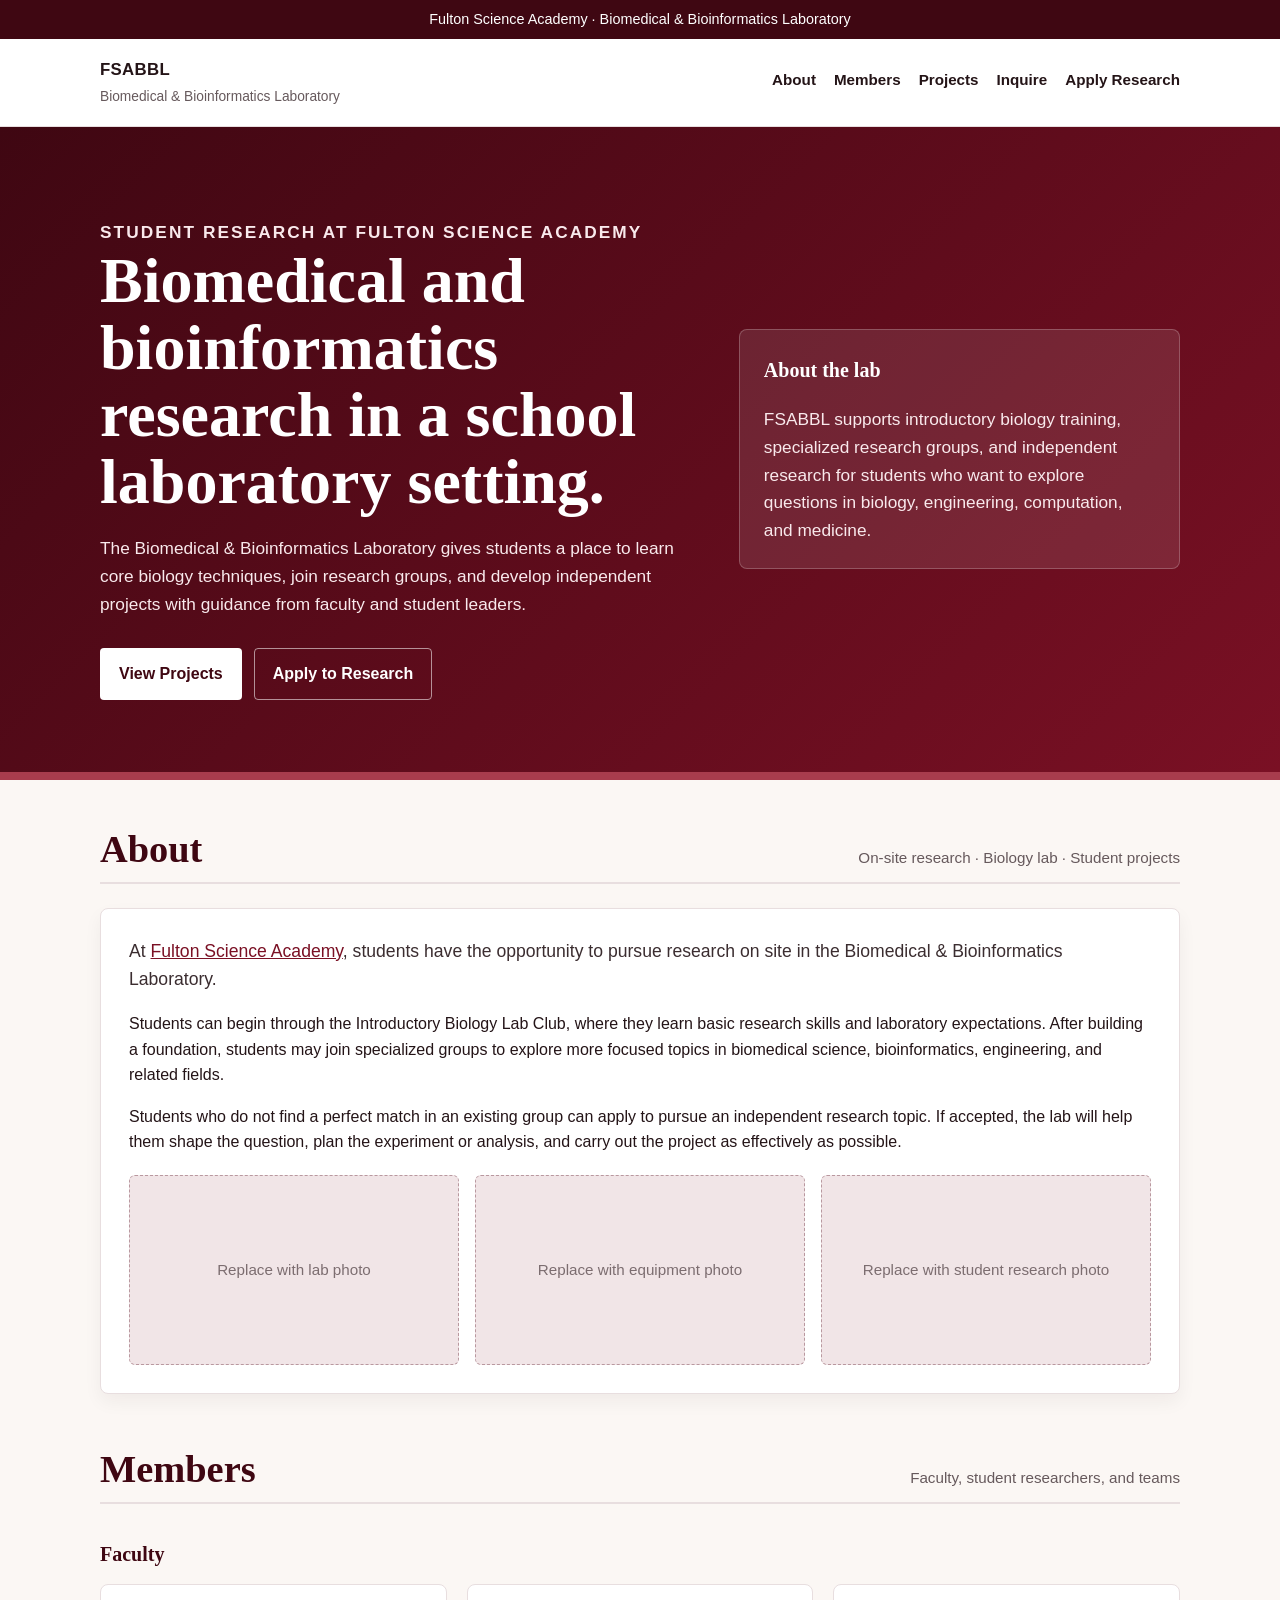
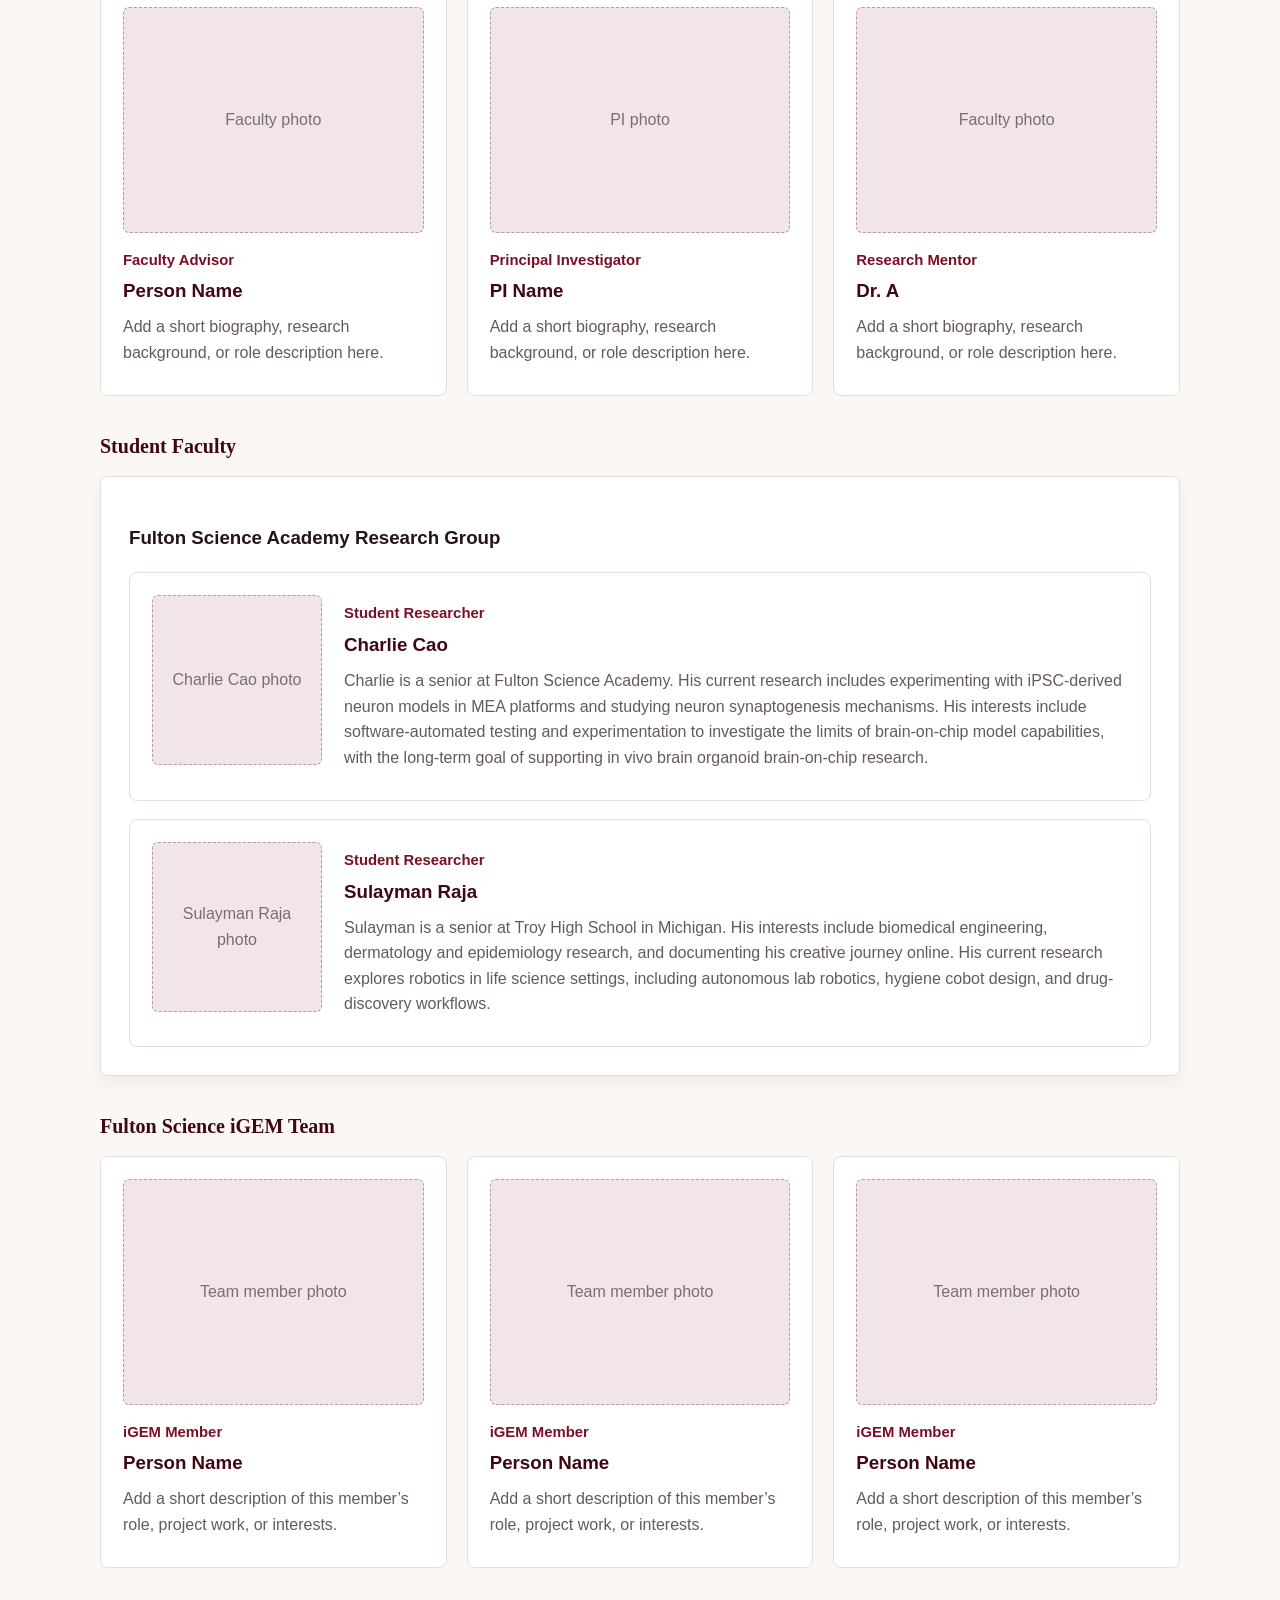
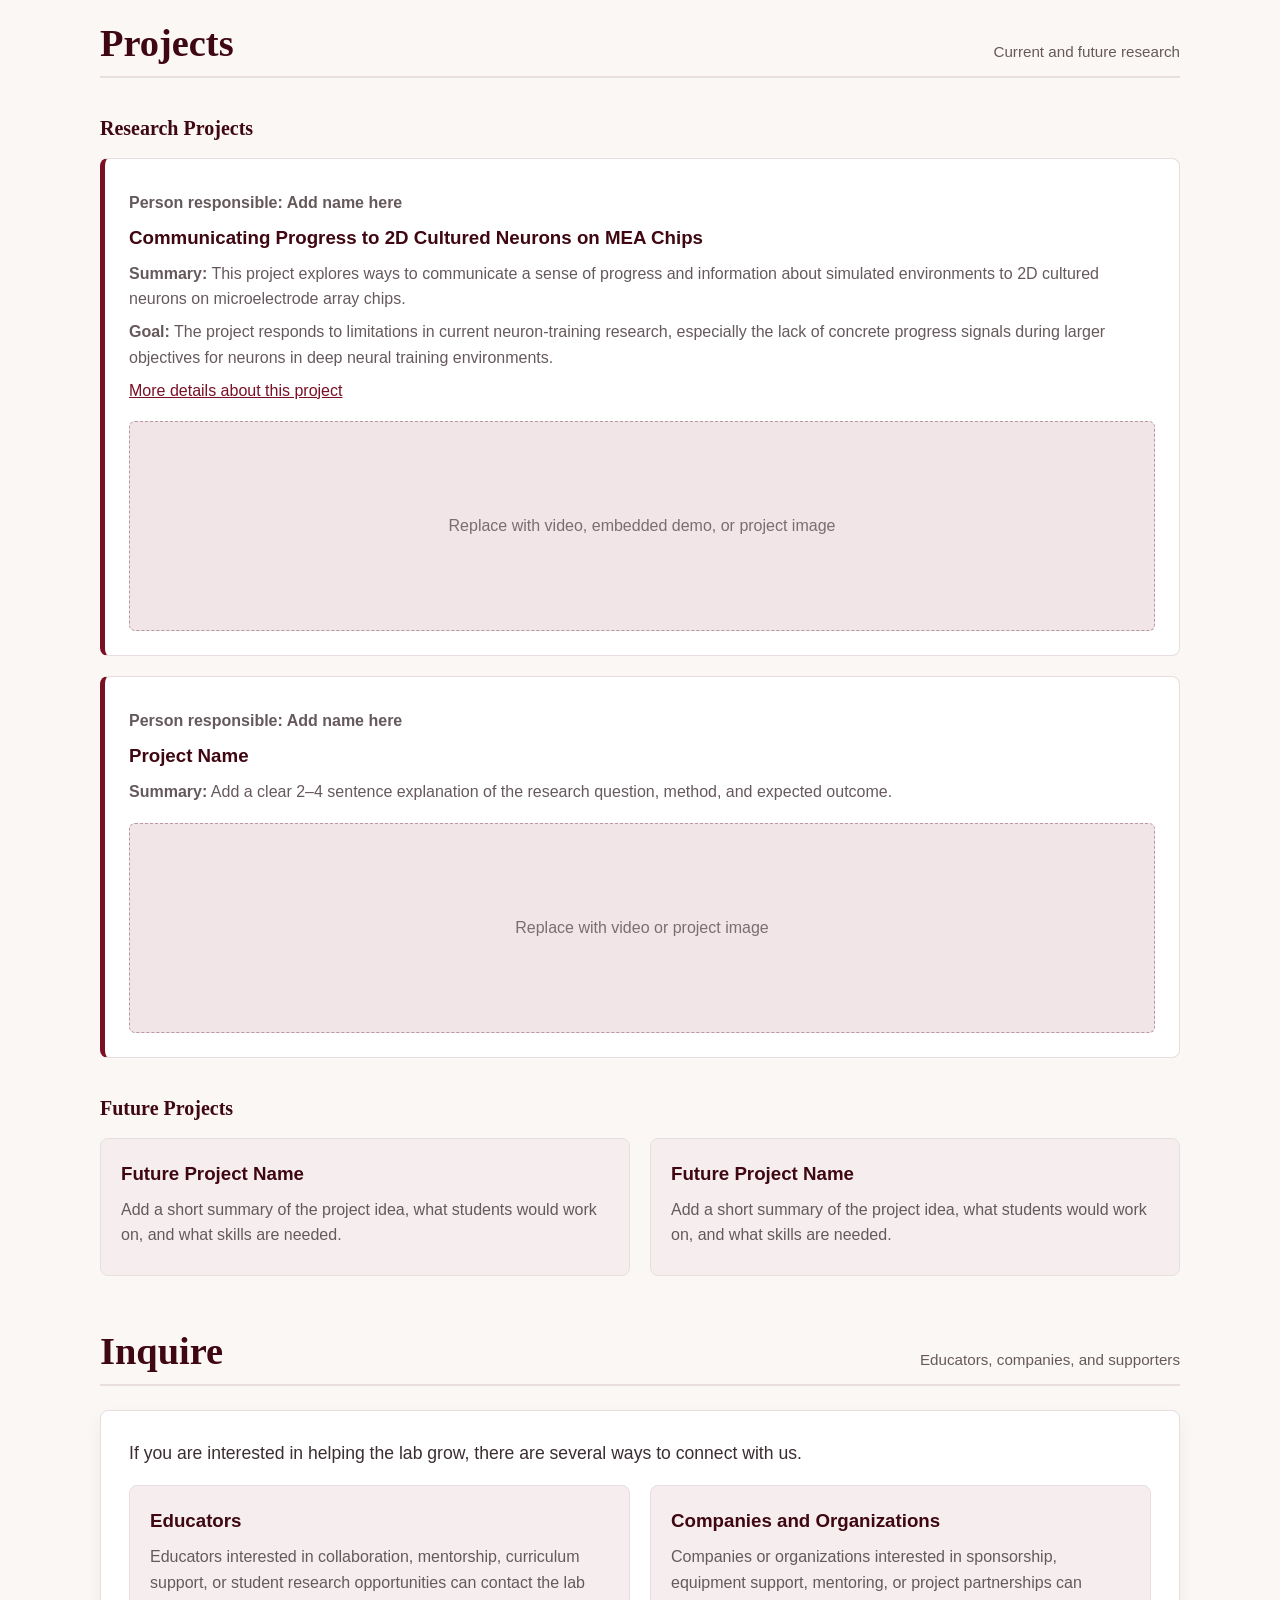
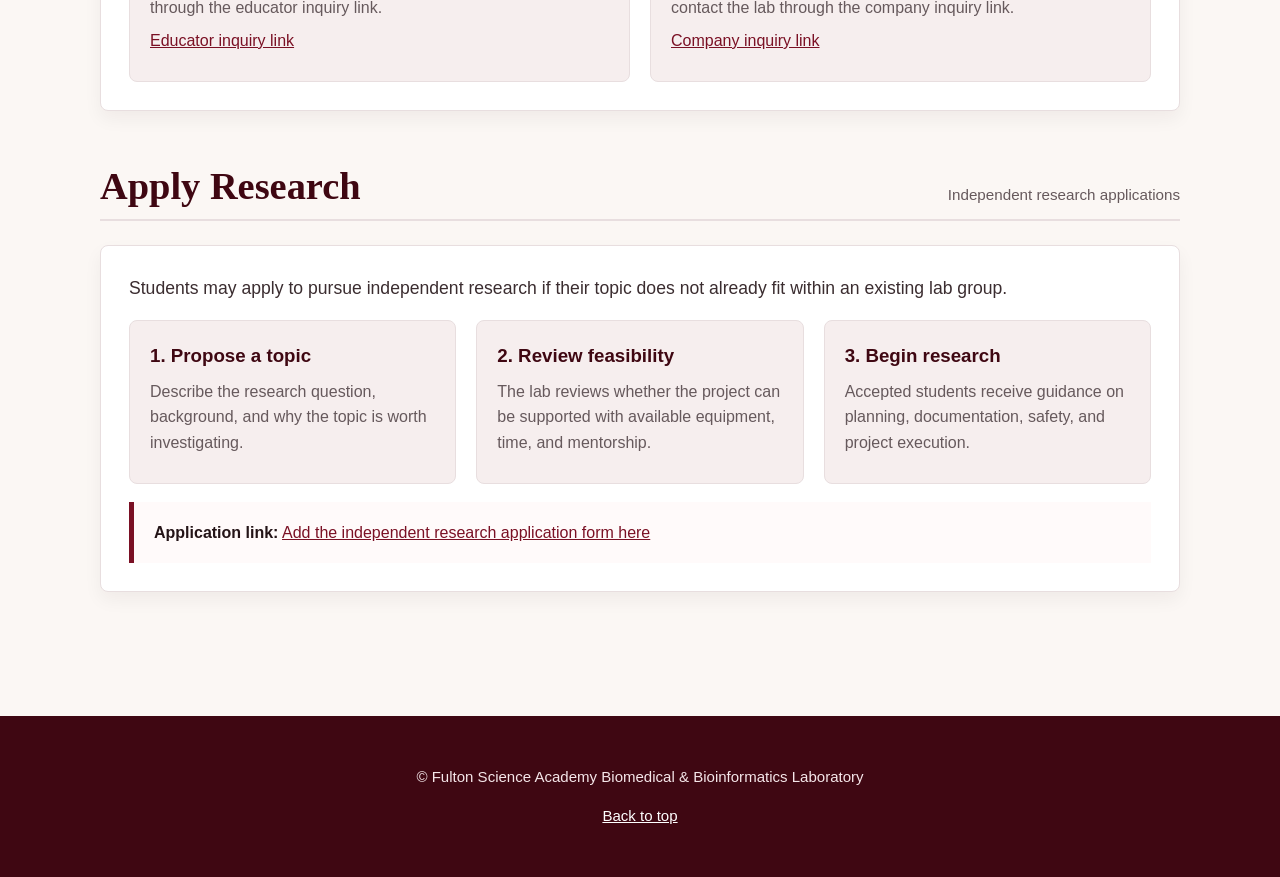
==== index.html @ b523f9b6 "2nd draft" ====
<!DOCTYPE html>
<html lang="en">
<head>
  <meta charset="UTF-8" />
  <meta name="viewport" content="width=device-width, initial-scale=1.0" />
  <title>FSABBL | Biomedical & Bioinformatics Laboratory</title>
  <style>
    :root {
      --wine: #7a1024;
      --wine-dark: #3f0712;
      --wine-soft: #a83c4d;
      --cream: #fbf7f4;
      --white: #ffffff;
      --ink: #241417;
      --muted: #66595c;
      --line: #e8dedf;
      --panel: #f6eeee;
    }

    * {
      box-sizing: border-box;
    }

    html {
      scroll-behavior: smooth;
    }

    body {
      margin: 0;
      color: var(--ink);
      background: var(--cream);
      font-family: Arial, Helvetica, sans-serif;
      line-height: 1.6;
    }

    a {
      color: var(--wine);
    }

    a:hover {
      color: var(--wine-dark);
    }

    .top-strip {
      background: var(--wine-dark);
      color: var(--white);
      font-size: 0.9rem;
      padding: 8px 20px;
      text-align: center;
    }

    header {
      background: var(--white);
      border-bottom: 1px solid var(--line);
      position: sticky;
      top: 0;
      z-index: 10;
    }

    .nav-wrap {
      max-width: 1120px;
      margin: 0 auto;
      padding: 18px 20px;
      display: flex;
      align-items: center;
      justify-content: space-between;
      gap: 24px;
    }

    .site-name {
      text-decoration: none;
      color: var(--ink);
      display: block;
    }

    .site-name strong {
      display: block;
      font-size: 1.05rem;
      letter-spacing: 0.02em;
    }

    .site-name span {
      display: block;
      color: var(--muted);
      font-size: 0.86rem;
      margin-top: 2px;
    }

    nav {
      display: flex;
      gap: 18px;
      flex-wrap: wrap;
      justify-content: flex-end;
    }

    nav a {
      color: var(--ink);
      text-decoration: none;
      font-weight: 600;
      font-size: 0.95rem;
      border-bottom: 2px solid transparent;
      padding-bottom: 3px;
    }

    nav a:hover {
      color: var(--wine);
      border-bottom-color: var(--wine);
    }

    .hero {
      background: linear-gradient(135deg, var(--wine-dark), var(--wine));
      color: var(--white);
      border-bottom: 8px solid var(--wine-soft);
    }

    .hero-inner {
      max-width: 1120px;
      margin: 0 auto;
      padding: 72px 20px;
      display: grid;
      grid-template-columns: 1.15fr 0.85fr;
      gap: 42px;
      align-items: center;
    }

    .eyebrow {
      margin: 0 0 12px;
      letter-spacing: 0.12em;
      text-transform: uppercase;
      font-size: 0.82rem;
      font-weight: 700;
      color: #f4d6dc;
    }

    h1 {
      margin: 0;
      font-family: Georgia, 'Times New Roman', serif;
      font-size: clamp(2.4rem, 5vw, 4.4rem);
      line-height: 1.05;
      font-weight: 700;
    }

    .hero p {
      color: #f9e9ec;
      max-width: 720px;
      margin: 20px 0 0;
      font-size: 1.08rem;
    }

    .hero-actions {
      display: flex;
      gap: 12px;
      flex-wrap: wrap;
      margin-top: 30px;
    }

    .button {
      display: inline-block;
      padding: 12px 18px;
      border-radius: 4px;
      text-decoration: none;
      font-weight: 700;
      border: 1px solid transparent;
    }

    .button.primary {
      background: var(--white);
      color: var(--wine-dark);
    }

    .button.secondary {
      color: var(--white);
      border-color: rgba(255, 255, 255, 0.55);
    }

    .button:hover {
      text-decoration: underline;
    }

    .hero-note {
      background: rgba(255, 255, 255, 0.1);
      border: 1px solid rgba(255, 255, 255, 0.22);
      padding: 24px;
      border-radius: 8px;
    }

    .hero-note h2 {
      margin-top: 0;
      font-size: 1.25rem;
      font-family: Georgia, 'Times New Roman', serif;
    }

    main {
      max-width: 1120px;
      margin: 0 auto;
      padding: 48px 20px 70px;
    }

    section {
      scroll-margin-top: 96px;
      margin-bottom: 54px;
    }

    .section-heading {
      display: flex;
      align-items: flex-end;
      justify-content: space-between;
      gap: 20px;
      border-bottom: 2px solid var(--line);
      padding-bottom: 12px;
      margin-bottom: 24px;
    }

    .section-heading h2 {
      margin: 0;
      color: var(--wine-dark);
      font-size: clamp(1.8rem, 3vw, 2.45rem);
      font-family: Georgia, 'Times New Roman', serif;
      line-height: 1.1;
    }

    .section-heading span {
      color: var(--muted);
      font-size: 0.95rem;
      white-space: nowrap;
    }

    .card {
      background: var(--white);
      border: 1px solid var(--line);
      border-radius: 8px;
      padding: 28px;
      box-shadow: 0 8px 18px rgba(40, 10, 15, 0.05);
    }

    .card + .card {
      margin-top: 20px;
    }

    .lead {
      font-size: 1.1rem;
      color: #3b2d30;
      margin-top: 0;
    }

    .grid-2 {
      display: grid;
      grid-template-columns: repeat(2, minmax(0, 1fr));
      gap: 20px;
    }

    .grid-3 {
      display: grid;
      grid-template-columns: repeat(3, minmax(0, 1fr));
      gap: 20px;
    }

    .subcard {
      background: var(--panel);
      border: 1px solid var(--line);
      border-radius: 8px;
      padding: 20px;
    }

    .subcard h3,
    .member h3,
    .project h3 {
      margin: 0 0 8px;
      color: var(--wine-dark);
    }

    .subcard p,
    .member p,
    .project p {
      margin: 0.45rem 0;
      color: var(--muted);
    }

    .photo-grid {
      display: grid;
      grid-template-columns: repeat(3, minmax(0, 1fr));
      gap: 16px;
      margin-top: 20px;
    }

    .photo-placeholder {
      min-height: 190px;
      border-radius: 6px;
      border: 1px dashed #b9989f;
      background: #f1e5e7;
      display: flex;
      align-items: center;
      justify-content: center;
      text-align: center;
      color: #7c6d70;
      padding: 18px;
      font-size: 0.95rem;
    }

    .member {
      background: var(--white);
      border: 1px solid var(--line);
      border-radius: 8px;
      padding: 22px;
    }

    .member-photo {
      width: 100%;
      aspect-ratio: 4 / 3;
      border-radius: 6px;
      border: 1px dashed #b9989f;
      background: #f1e5e7;
      display: flex;
      align-items: center;
      justify-content: center;
      color: #7c6d70;
      margin-bottom: 16px;
      text-align: center;
      padding: 10px;
    }

    .member .role {
      color: var(--wine);
      font-weight: 700;
      font-size: 0.93rem;
      margin-bottom: 4px;
    }

    .student-card {
      display: grid;
      grid-template-columns: 170px 1fr;
      gap: 22px;
      align-items: start;
    }

    .student-card .member-photo {
      aspect-ratio: 1 / 1;
      margin-bottom: 0;
    }

    .group-title {
      margin: 34px 0 14px;
      color: var(--wine-dark);
      font-size: 1.25rem;
      font-family: Georgia, 'Times New Roman', serif;
    }

    .project {
      background: var(--white);
      border: 1px solid var(--line);
      border-left: 5px solid var(--wine);
      border-radius: 8px;
      padding: 24px;
    }

    .project-meta {
      color: var(--wine);
      font-weight: 700;
      margin: 0 0 10px;
    }

    .project-video {
      margin-top: 18px;
      min-height: 210px;
      border: 1px dashed #b9989f;
      border-radius: 6px;
      background: #f1e5e7;
      display: flex;
      align-items: center;
      justify-content: center;
      color: #7c6d70;
      text-align: center;
      padding: 18px;
    }

    .plain-list {
      margin: 0;
      padding-left: 20px;
    }

    .plain-list li {
      margin: 8px 0;
    }

    .notice {
      border-left: 5px solid var(--wine);
      background: #fffafa;
      padding: 18px 20px;
      margin-top: 18px;
    }

    .footer {
      background: var(--wine-dark);
      color: #f5e6e9;
      padding: 34px 20px;
      text-align: center;
      font-size: 0.94rem;
    }

    .footer a {
      color: var(--white);
    }

    @media (max-width: 900px) {
      .nav-wrap,
      .hero-inner,
      .section-heading,
      .student-card {
        display: block;
      }

      nav {
        justify-content: flex-start;
        margin-top: 14px;
      }

      .hero-note {
        margin-top: 28px;
      }

      .grid-2,
      .grid-3,
      .photo-grid {
        grid-template-columns: 1fr;
      }

      .section-heading span {
        display: block;
        margin-top: 8px;
        white-space: normal;
      }

      .student-card .member-photo {
        max-width: 220px;
        margin-bottom: 16px;
      }
    }
  </style>
</head>
<body>
  <div class="top-strip">Fulton Science Academy · Biomedical & Bioinformatics Laboratory</div>

  <header>
    <div class="nav-wrap">
      <a class="site-name" href="#top" aria-label="FSABBL home">
        <strong>FSABBL</strong>
        <span>Biomedical & Bioinformatics Laboratory</span>
      </a>
      <nav aria-label="Main navigation">
        <a href="#about">About</a>
        <a href="#members">Members</a>
        <a href="#projects">Projects</a>
        <a href="#inquire">Inquire</a>
        <a href="#apply">Apply Research</a>
      </nav>
    </div>
  </header>

  <div id="top" class="hero">
    <div class="hero-inner">
      <div>
        <p class="eyebrow">Student research at Fulton Science Academy</p>
        <h1>Biomedical and bioinformatics research in a school laboratory setting.</h1>
        <p>
          The Biomedical &amp; Bioinformatics Laboratory gives students a place to learn core biology techniques,
          join research groups, and develop independent projects with guidance from faculty and student leaders.
        </p>
        <div class="hero-actions">
          <a class="button primary" href="#projects">View Projects</a>
          <a class="button secondary" href="#apply">Apply to Research</a>
        </div>
      </div>

      <aside class="hero-note">
        <h2>About the lab</h2>
        <p>
          FSABBL supports introductory biology training, specialized research groups, and independent research
          for students who want to explore questions in biology, engineering, computation, and medicine.
        </p>
      </aside>
    </div>
  </div>

  <main>
    <section id="about">
      <div class="section-heading">
        <h2>About</h2>
        <span>On-site research · Biology lab · Student projects</span>
      </div>

      <div class="card">
        <p class="lead">
          At <a href="https://fultonscienceacademy.org/" target="_blank" rel="noopener">Fulton Science Academy</a>,
          students have the opportunity to pursue research on site in the Biomedical &amp; Bioinformatics Laboratory.
        </p>
        <p>
          Students can begin through the Introductory Biology Lab Club, where they learn basic research skills and
          laboratory expectations. After building a foundation, students may join specialized groups to explore more
          focused topics in biomedical science, bioinformatics, engineering, and related fields.
        </p>
        <p>
          Students who do not find a perfect match in an existing group can apply to pursue an independent research topic.
          If accepted, the lab will help them shape the question, plan the experiment or analysis, and carry out the project
          as effectively as possible.
        </p>

        <div class="photo-grid" aria-label="Lab photo placeholders">
          <div class="photo-placeholder">Replace with lab photo</div>
          <div class="photo-placeholder">Replace with equipment photo</div>
          <div class="photo-placeholder">Replace with student research photo</div>
        </div>
      </div>
    </section>

    <section id="members">
      <div class="section-heading">
        <h2>Members</h2>
        <span>Faculty, student researchers, and teams</span>
      </div>

      <h3 class="group-title">Faculty</h3>
      <div class="grid-3">
        <article class="member">
          <div class="member-photo">Faculty photo</div>
          <p class="role">Faculty Advisor</p>
          <h3>Person Name</h3>
          <p>Add a short biography, research background, or role description here.</p>
        </article>

        <article class="member">
          <div class="member-photo">PI photo</div>
          <p class="role">Principal Investigator</p>
          <h3>PI Name</h3>
          <p>Add a short biography, research background, or role description here.</p>
        </article>

        <article class="member">
          <div class="member-photo">Faculty photo</div>
          <p class="role">Research Mentor</p>
          <h3>Dr. A</h3>
          <p>Add a short biography, research background, or role description here.</p>
        </article>
      </div>

      <h3 class="group-title">Student Faculty</h3>
      <div class="card">
        <h3>Fulton Science Academy Research Group</h3>

        <article class="member student-card" style="margin-top: 18px;">
          <div class="member-photo">Charlie Cao photo</div>
          <div>
            <p class="role">Student Researcher</p>
            <h3>Charlie Cao</h3>
            <p>
              Charlie is a senior at Fulton Science Academy. His current research includes experimenting with
              iPSC-derived neuron models in MEA platforms and studying neuron synaptogenesis mechanisms. His interests
              include software-automated testing and experimentation to investigate the limits of brain-on-chip model
              capabilities, with the long-term goal of supporting in vivo brain organoid brain-on-chip research.
            </p>
          </div>
        </article>

        <article class="member student-card" style="margin-top: 18px;">
          <div class="member-photo">Sulayman Raja photo</div>
          <div>
            <p class="role">Student Researcher</p>
            <h3>Sulayman Raja</h3>
            <p>
              Sulayman is a senior at Troy High School in Michigan. His interests include biomedical engineering,
              dermatology and epidemiology research, and documenting his creative journey online. His current research
              explores robotics in life science settings, including autonomous lab robotics, hygiene cobot design, and
              drug-discovery workflows.
            </p>
          </div>
        </article>
      </div>

      <h3 class="group-title">Fulton Science iGEM Team</h3>
      <div class="grid-3">
        <article class="member">
          <div class="member-photo">Team member photo</div>
          <p class="role">iGEM Member</p>
          <h3>Person Name</h3>
          <p>Add a short description of this member’s role, project work, or interests.</p>
        </article>
        <article class="member">
          <div class="member-photo">Team member photo</div>
          <p class="role">iGEM Member</p>
          <h3>Person Name</h3>
          <p>Add a short description of this member’s role, project work, or interests.</p>
        </article>
        <article class="member">
          <div class="member-photo">Team member photo</div>
          <p class="role">iGEM Member</p>
          <h3>Person Name</h3>
          <p>Add a short description of this member’s role, project work, or interests.</p>
        </article>
      </div>
    </section>

    <section id="projects">
      <div class="section-heading">
        <h2>Projects</h2>
        <span>Current and future research</span>
      </div>

      <h3 class="group-title">Research Projects</h3>
      <article class="project">
        <p class="project-meta">Person responsible: Add name here</p>
        <h3>Communicating Progress to 2D Cultured Neurons on MEA Chips</h3>
        <p>
          <strong>Summary:</strong> This project explores ways to communicate a sense of progress and information about
          simulated environments to 2D cultured neurons on microelectrode array chips.
        </p>
        <p>
          <strong>Goal:</strong> The project responds to limitations in current neuron-training research, especially the
          lack of concrete progress signals during larger objectives for neurons in deep neural training environments.
        </p>
        <p>
          <a href="https://docs.google.com/document/d/1J4ahQXSy-wevQZyDfPc_DMRvJKGxTX---u69OGC4OxE/edit?tab=t.0" target="_blank" rel="noopener">
            More details about this project
          </a>
        </p>
        <div class="project-video">Replace with video, embedded demo, or project image</div>
      </article>

      <article class="project" style="margin-top: 20px;">
        <p class="project-meta">Person responsible: Add name here</p>
        <h3>Project Name</h3>
        <p>
          <strong>Summary:</strong> Add a clear 2–4 sentence explanation of the research question, method, and expected outcome.
        </p>
        <div class="project-video">Replace with video or project image</div>
      </article>

      <h3 class="group-title">Future Projects</h3>
      <div class="grid-2">
        <div class="subcard">
          <h3>Future Project Name</h3>
          <p>Add a short summary of the project idea, what students would work on, and what skills are needed.</p>
        </div>
        <div class="subcard">
          <h3>Future Project Name</h3>
          <p>Add a short summary of the project idea, what students would work on, and what skills are needed.</p>
        </div>
      </div>
    </section>

    <section id="inquire">
      <div class="section-heading">
        <h2>Inquire</h2>
        <span>Educators, companies, and supporters</span>
      </div>

      <div class="card">
        <p class="lead">
          If you are interested in helping the lab grow, there are several ways to connect with us.
        </p>
        <div class="grid-2">
          <div class="subcard">
            <h3>Educators</h3>
            <p>
              Educators interested in collaboration, mentorship, curriculum support, or student research opportunities
              can contact the lab through the educator inquiry link.
            </p>
            <p><a href="#">Educator inquiry link</a></p>
          </div>

          <div class="subcard">
            <h3>Companies and Organizations</h3>
            <p>
              Companies or organizations interested in sponsorship, equipment support, mentoring, or project partnerships
              can contact the lab through the company inquiry link.
            </p>
            <p><a href="#">Company inquiry link</a></p>
          </div>
        </div>
      </div>
    </section>

    <section id="apply">
      <div class="section-heading">
        <h2>Apply Research</h2>
        <span>Independent research applications</span>
      </div>

      <div class="card">
        <p class="lead">
          Students may apply to pursue independent research if their topic does not already fit within an existing lab group.
        </p>
        <div class="grid-3">
          <div class="subcard">
            <h3>1. Propose a topic</h3>
            <p>Describe the research question, background, and why the topic is worth investigating.</p>
          </div>
          <div class="subcard">
            <h3>2. Review feasibility</h3>
            <p>The lab reviews whether the project can be supported with available equipment, time, and mentorship.</p>
          </div>
          <div class="subcard">
            <h3>3. Begin research</h3>
            <p>Accepted students receive guidance on planning, documentation, safety, and project execution.</p>
          </div>
        </div>

        <div class="notice">
          <strong>Application link:</strong> <a href="#">Add the independent research application form here</a>
        </div>
      </div>
    </section>
  </main>

  <footer class="footer">
    <p>© Fulton Science Academy Biomedical &amp; Bioinformatics Laboratory</p>
    <p><a href="#top">Back to top</a></p>
  </footer>
</body>
</html>
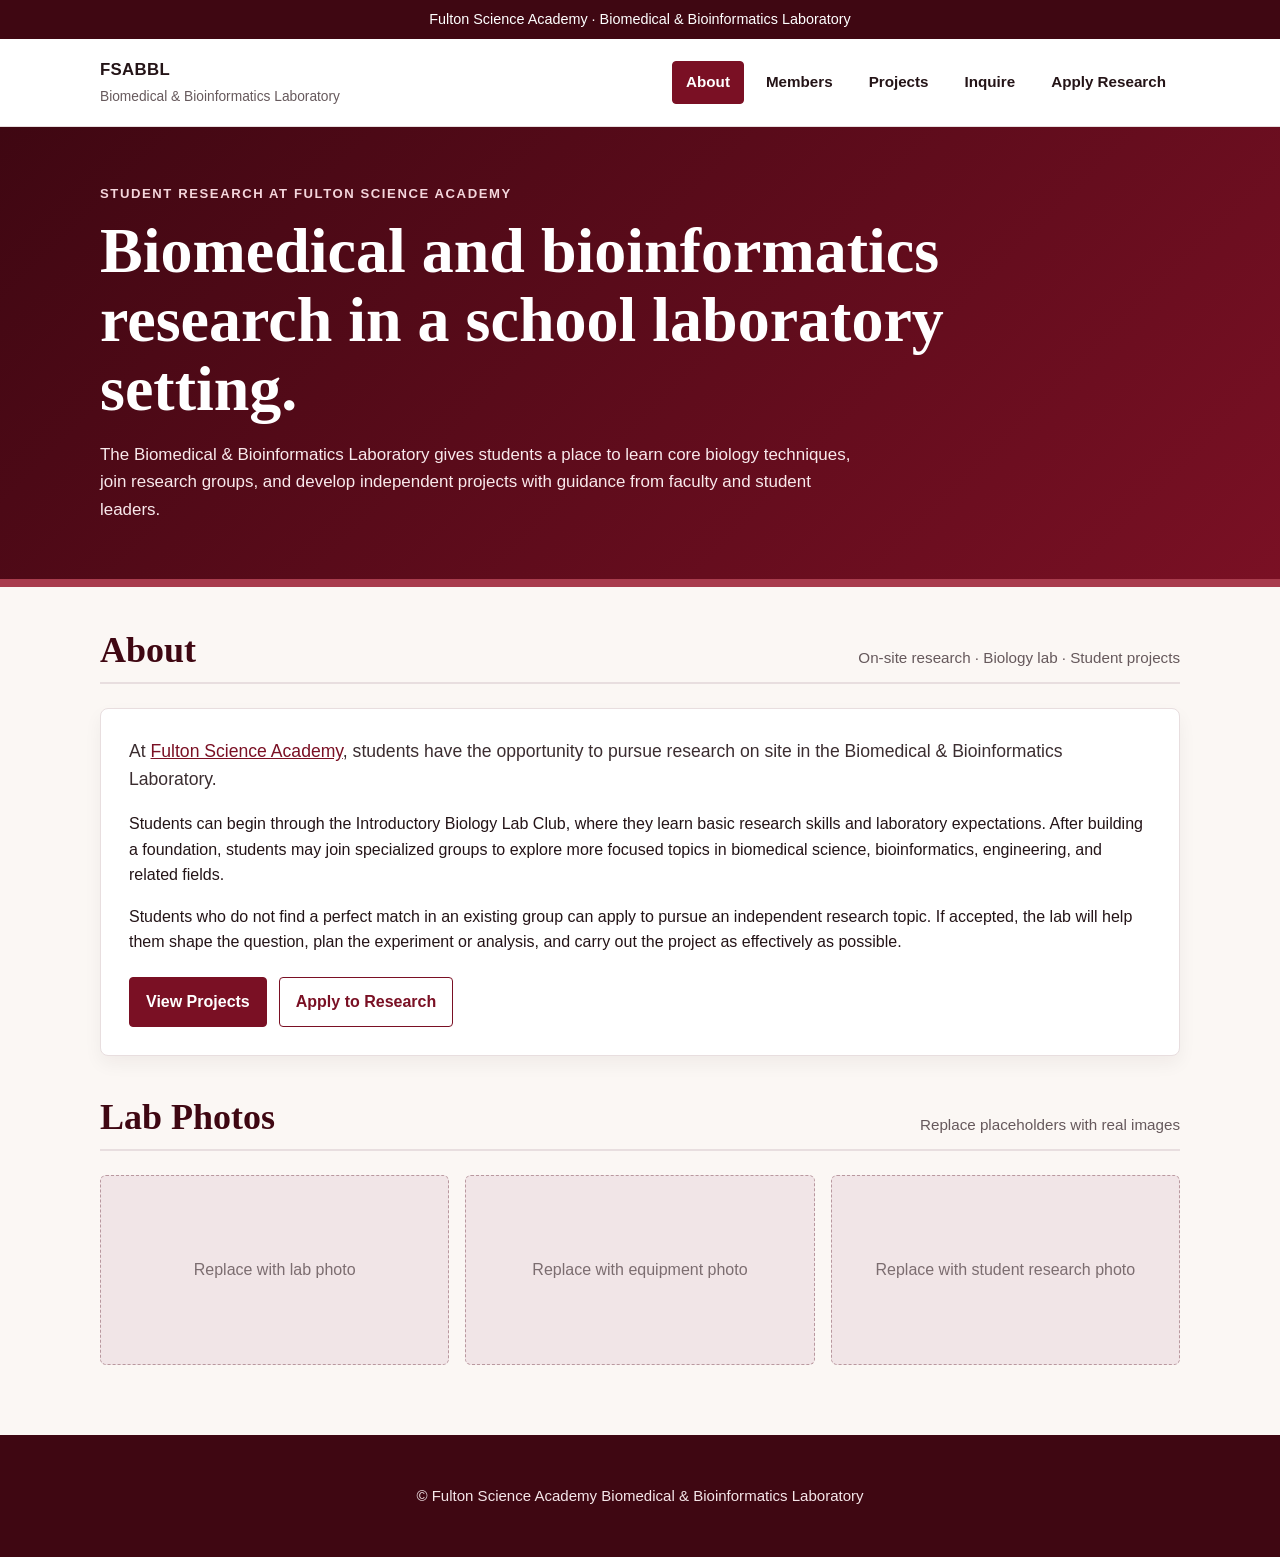
==== commit 92a81603: "Initial site commit" ====
--- a/index.html
+++ b/index.html
@@ -3,716 +3,81 @@
 <head>
   <meta charset="UTF-8" />
   <meta name="viewport" content="width=device-width, initial-scale=1.0" />
-  <title>FSABBL | Biomedical & Bioinformatics Laboratory</title>
-  <style>
-    :root {
-      --wine: #7a1024;
-      --wine-dark: #3f0712;
-      --wine-soft: #a83c4d;
-      --cream: #fbf7f4;
-      --white: #ffffff;
-      --ink: #241417;
-      --muted: #66595c;
-      --line: #e8dedf;
-      --panel: #f6eeee;
-    }
-
-    * {
-      box-sizing: border-box;
-    }
-
-    html {
-      scroll-behavior: smooth;
-    }
-
-    body {
-      margin: 0;
-      color: var(--ink);
-      background: var(--cream);
-      font-family: Arial, Helvetica, sans-serif;
-      line-height: 1.6;
-    }
-
-    a {
-      color: var(--wine);
-    }
-
-    a:hover {
-      color: var(--wine-dark);
-    }
-
-    .top-strip {
-      background: var(--wine-dark);
-      color: var(--white);
-      font-size: 0.9rem;
-      padding: 8px 20px;
-      text-align: center;
-    }
-
-    header {
-      background: var(--white);
-      border-bottom: 1px solid var(--line);
-      position: sticky;
-      top: 0;
-      z-index: 10;
-    }
-
-    .nav-wrap {
-      max-width: 1120px;
-      margin: 0 auto;
-      padding: 18px 20px;
-      display: flex;
-      align-items: center;
-      justify-content: space-between;
-      gap: 24px;
-    }
-
-    .site-name {
-      text-decoration: none;
-      color: var(--ink);
-      display: block;
-    }
-
-    .site-name strong {
-      display: block;
-      font-size: 1.05rem;
-      letter-spacing: 0.02em;
-    }
-
-    .site-name span {
-      display: block;
-      color: var(--muted);
-      font-size: 0.86rem;
-      margin-top: 2px;
-    }
-
-    nav {
-      display: flex;
-      gap: 18px;
-      flex-wrap: wrap;
-      justify-content: flex-end;
-    }
-
-    nav a {
-      color: var(--ink);
-      text-decoration: none;
-      font-weight: 600;
-      font-size: 0.95rem;
-      border-bottom: 2px solid transparent;
-      padding-bottom: 3px;
-    }
-
-    nav a:hover {
-      color: var(--wine);
-      border-bottom-color: var(--wine);
-    }
-
-    .hero {
-      background: linear-gradient(135deg, var(--wine-dark), var(--wine));
-      color: var(--white);
-      border-bottom: 8px solid var(--wine-soft);
-    }
-
-    .hero-inner {
-      max-width: 1120px;
-      margin: 0 auto;
-      padding: 72px 20px;
-      display: grid;
-      grid-template-columns: 1.15fr 0.85fr;
-      gap: 42px;
-      align-items: center;
-    }
-
-    .eyebrow {
-      margin: 0 0 12px;
-      letter-spacing: 0.12em;
-      text-transform: uppercase;
-      font-size: 0.82rem;
-      font-weight: 700;
-      color: #f4d6dc;
-    }
-
-    h1 {
-      margin: 0;
-      font-family: Georgia, 'Times New Roman', serif;
-      font-size: clamp(2.4rem, 5vw, 4.4rem);
-      line-height: 1.05;
-      font-weight: 700;
-    }
-
-    .hero p {
-      color: #f9e9ec;
-      max-width: 720px;
-      margin: 20px 0 0;
-      font-size: 1.08rem;
-    }
-
-    .hero-actions {
-      display: flex;
-      gap: 12px;
-      flex-wrap: wrap;
-      margin-top: 30px;
-    }
-
-    .button {
-      display: inline-block;
-      padding: 12px 18px;
-      border-radius: 4px;
-      text-decoration: none;
-      font-weight: 700;
-      border: 1px solid transparent;
-    }
-
-    .button.primary {
-      background: var(--white);
-      color: var(--wine-dark);
-    }
-
-    .button.secondary {
-      color: var(--white);
-      border-color: rgba(255, 255, 255, 0.55);
-    }
-
-    .button:hover {
-      text-decoration: underline;
-    }
-
-    .hero-note {
-      background: rgba(255, 255, 255, 0.1);
-      border: 1px solid rgba(255, 255, 255, 0.22);
-      padding: 24px;
-      border-radius: 8px;
-    }
-
-    .hero-note h2 {
-      margin-top: 0;
-      font-size: 1.25rem;
-      font-family: Georgia, 'Times New Roman', serif;
-    }
-
-    main {
-      max-width: 1120px;
-      margin: 0 auto;
-      padding: 48px 20px 70px;
-    }
-
-    section {
-      scroll-margin-top: 96px;
-      margin-bottom: 54px;
-    }
-
-    .section-heading {
-      display: flex;
-      align-items: flex-end;
-      justify-content: space-between;
-      gap: 20px;
-      border-bottom: 2px solid var(--line);
-      padding-bottom: 12px;
-      margin-bottom: 24px;
-    }
-
-    .section-heading h2 {
-      margin: 0;
-      color: var(--wine-dark);
-      font-size: clamp(1.8rem, 3vw, 2.45rem);
-      font-family: Georgia, 'Times New Roman', serif;
-      line-height: 1.1;
-    }
-
-    .section-heading span {
-      color: var(--muted);
-      font-size: 0.95rem;
-      white-space: nowrap;
-    }
-
-    .card {
-      background: var(--white);
-      border: 1px solid var(--line);
-      border-radius: 8px;
-      padding: 28px;
-      box-shadow: 0 8px 18px rgba(40, 10, 15, 0.05);
-    }
-
-    .card + .card {
-      margin-top: 20px;
-    }
-
-    .lead {
-      font-size: 1.1rem;
-      color: #3b2d30;
-      margin-top: 0;
-    }
-
-    .grid-2 {
-      display: grid;
-      grid-template-columns: repeat(2, minmax(0, 1fr));
-      gap: 20px;
-    }
-
-    .grid-3 {
-      display: grid;
-      grid-template-columns: repeat(3, minmax(0, 1fr));
-      gap: 20px;
-    }
-
-    .subcard {
-      background: var(--panel);
-      border: 1px solid var(--line);
-      border-radius: 8px;
-      padding: 20px;
-    }
-
-    .subcard h3,
-    .member h3,
-    .project h3 {
-      margin: 0 0 8px;
-      color: var(--wine-dark);
-    }
-
-    .subcard p,
-    .member p,
-    .project p {
-      margin: 0.45rem 0;
-      color: var(--muted);
-    }
-
-    .photo-grid {
-      display: grid;
-      grid-template-columns: repeat(3, minmax(0, 1fr));
-      gap: 16px;
-      margin-top: 20px;
-    }
-
-    .photo-placeholder {
-      min-height: 190px;
-      border-radius: 6px;
-      border: 1px dashed #b9989f;
-      background: #f1e5e7;
-      display: flex;
-      align-items: center;
-      justify-content: center;
-      text-align: center;
-      color: #7c6d70;
-      padding: 18px;
-      font-size: 0.95rem;
-    }
-
-    .member {
-      background: var(--white);
-      border: 1px solid var(--line);
-      border-radius: 8px;
-      padding: 22px;
-    }
-
-    .member-photo {
-      width: 100%;
-      aspect-ratio: 4 / 3;
-      border-radius: 6px;
-      border: 1px dashed #b9989f;
-      background: #f1e5e7;
-      display: flex;
-      align-items: center;
-      justify-content: center;
-      color: #7c6d70;
-      margin-bottom: 16px;
-      text-align: center;
-      padding: 10px;
-    }
-
-    .member .role {
-      color: var(--wine);
-      font-weight: 700;
-      font-size: 0.93rem;
-      margin-bottom: 4px;
-    }
-
-    .student-card {
-      display: grid;
-      grid-template-columns: 170px 1fr;
-      gap: 22px;
-      align-items: start;
-    }
-
-    .student-card .member-photo {
-      aspect-ratio: 1 / 1;
-      margin-bottom: 0;
-    }
-
-    .group-title {
-      margin: 34px 0 14px;
-      color: var(--wine-dark);
-      font-size: 1.25rem;
-      font-family: Georgia, 'Times New Roman', serif;
-    }
-
-    .project {
-      background: var(--white);
-      border: 1px solid var(--line);
-      border-left: 5px solid var(--wine);
-      border-radius: 8px;
-      padding: 24px;
-    }
-
-    .project-meta {
-      color: var(--wine);
-      font-weight: 700;
-      margin: 0 0 10px;
-    }
-
-    .project-video {
-      margin-top: 18px;
-      min-height: 210px;
-      border: 1px dashed #b9989f;
-      border-radius: 6px;
-      background: #f1e5e7;
-      display: flex;
-      align-items: center;
-      justify-content: center;
-      color: #7c6d70;
-      text-align: center;
-      padding: 18px;
-    }
-
-    .plain-list {
-      margin: 0;
-      padding-left: 20px;
-    }
-
-    .plain-list li {
-      margin: 8px 0;
-    }
-
-    .notice {
-      border-left: 5px solid var(--wine);
-      background: #fffafa;
-      padding: 18px 20px;
-      margin-top: 18px;
-    }
-
-    .footer {
-      background: var(--wine-dark);
-      color: #f5e6e9;
-      padding: 34px 20px;
-      text-align: center;
-      font-size: 0.94rem;
-    }
-
-    .footer a {
-      color: var(--white);
-    }
-
-    @media (max-width: 900px) {
-      .nav-wrap,
-      .hero-inner,
-      .section-heading,
-      .student-card {
-        display: block;
-      }
-
-      nav {
-        justify-content: flex-start;
-        margin-top: 14px;
-      }
-
-      .hero-note {
-        margin-top: 28px;
-      }
-
-      .grid-2,
-      .grid-3,
-      .photo-grid {
-        grid-template-columns: 1fr;
-      }
-
-      .section-heading span {
-        display: block;
-        margin-top: 8px;
-        white-space: normal;
-      }
-
-      .student-card .member-photo {
-        max-width: 220px;
-        margin-bottom: 16px;
-      }
-    }
-  </style>
+  <title>About | FSABBL</title>
+  <link rel="stylesheet" href="styles.css" />
 </head>
 <body>
-  <div class="top-strip">Fulton Science Academy · Biomedical & Bioinformatics Laboratory</div>
+  <div class="top-strip">Fulton Science Academy · Biomedical &amp; Bioinformatics Laboratory</div>
 
   <header>
     <div class="nav-wrap">
-      <a class="site-name" href="#top" aria-label="FSABBL home">
+      <a class="site-name" href="index.html" aria-label="FSABBL home">
         <strong>FSABBL</strong>
-        <span>Biomedical & Bioinformatics Laboratory</span>
+        <span>Biomedical &amp; Bioinformatics Laboratory</span>
       </a>
       <nav aria-label="Main navigation">
-        <a href="#about">About</a>
-        <a href="#members">Members</a>
-        <a href="#projects">Projects</a>
-        <a href="#inquire">Inquire</a>
-        <a href="#apply">Apply Research</a>
+        <a class="active" href="index.html">About</a>
+        <a href="members.html">Members</a>
+        <a href="projects.html">Projects</a>
+        <a href="inquire.html">Inquire</a>
+        <a href="apply.html">Apply Research</a>
       </nav>
     </div>
   </header>
 
-  <div id="top" class="hero">
+  <section class="hero">
     <div class="hero-inner">
-      <div>
-        <p class="eyebrow">Student research at Fulton Science Academy</p>
-        <h1>Biomedical and bioinformatics research in a school laboratory setting.</h1>
-        <p>
-          The Biomedical &amp; Bioinformatics Laboratory gives students a place to learn core biology techniques,
-          join research groups, and develop independent projects with guidance from faculty and student leaders.
-        </p>
-        <div class="hero-actions">
-          <a class="button primary" href="#projects">View Projects</a>
-          <a class="button secondary" href="#apply">Apply to Research</a>
-        </div>
-      </div>
-
-      <aside class="hero-note">
-        <h2>About the lab</h2>
-        <p>
-          FSABBL supports introductory biology training, specialized research groups, and independent research
-          for students who want to explore questions in biology, engineering, computation, and medicine.
-        </p>
-      </aside>
+      <p class="eyebrow">Student research at Fulton Science Academy</p>
+      <h1>Biomedical and bioinformatics research in a school laboratory setting.</h1>
+      <p>
+        The Biomedical &amp; Bioinformatics Laboratory gives students a place to learn core biology techniques,
+        join research groups, and develop independent projects with guidance from faculty and student leaders.
+      </p>
     </div>
-  </div>
+  </section>
 
   <main>
-    <section id="about">
-      <div class="section-heading">
-        <h2>About</h2>
-        <span>On-site research · Biology lab · Student projects</span>
+    <div class="section-heading">
+      <h2>About</h2>
+      <span>On-site research · Biology lab · Student projects</span>
+    </div>
+
+    <div class="card">
+      <p class="lead">
+        At <a href="https://fultonscienceacademy.org/" target="_blank" rel="noopener">Fulton Science Academy</a>,
+        students have the opportunity to pursue research on site in the Biomedical &amp; Bioinformatics Laboratory.
+      </p>
+      <p>
+        Students can begin through the Introductory Biology Lab Club, where they learn basic research skills and
+        laboratory expectations. After building a foundation, students may join specialized groups to explore more
+        focused topics in biomedical science, bioinformatics, engineering, and related fields.
+      </p>
+      <p>
+        Students who do not find a perfect match in an existing group can apply to pursue an independent research topic.
+        If accepted, the lab will help them shape the question, plan the experiment or analysis, and carry out the project
+        as effectively as possible.
+      </p>
+
+      <div class="button-row">
+        <a class="button primary" href="projects.html">View Projects</a>
+        <a class="button secondary" href="apply.html">Apply to Research</a>
       </div>
+    </div>
 
-      <div class="card">
-        <p class="lead">
-          At <a href="https://fultonscienceacademy.org/" target="_blank" rel="noopener">Fulton Science Academy</a>,
-          students have the opportunity to pursue research on site in the Biomedical &amp; Bioinformatics Laboratory.
-        </p>
-        <p>
-          Students can begin through the Introductory Biology Lab Club, where they learn basic research skills and
-          laboratory expectations. After building a foundation, students may join specialized groups to explore more
-          focused topics in biomedical science, bioinformatics, engineering, and related fields.
-        </p>
-        <p>
-          Students who do not find a perfect match in an existing group can apply to pursue an independent research topic.
-          If accepted, the lab will help them shape the question, plan the experiment or analysis, and carry out the project
-          as effectively as possible.
-        </p>
+    <div class="section-heading">
+      <h2>Lab Photos</h2>
+      <span>Replace placeholders with real images</span>
+    </div>
 
-        <div class="photo-grid" aria-label="Lab photo placeholders">
-          <div class="photo-placeholder">Replace with lab photo</div>
-          <div class="photo-placeholder">Replace with equipment photo</div>
-          <div class="photo-placeholder">Replace with student research photo</div>
-        </div>
-      </div>
-    </section>
-
-    <section id="members">
-      <div class="section-heading">
-        <h2>Members</h2>
-        <span>Faculty, student researchers, and teams</span>
-      </div>
-
-      <h3 class="group-title">Faculty</h3>
-      <div class="grid-3">
-        <article class="member">
-          <div class="member-photo">Faculty photo</div>
-          <p class="role">Faculty Advisor</p>
-          <h3>Person Name</h3>
-          <p>Add a short biography, research background, or role description here.</p>
-        </article>
-
-        <article class="member">
-          <div class="member-photo">PI photo</div>
-          <p class="role">Principal Investigator</p>
-          <h3>PI Name</h3>
-          <p>Add a short biography, research background, or role description here.</p>
-        </article>
-
-        <article class="member">
-          <div class="member-photo">Faculty photo</div>
-          <p class="role">Research Mentor</p>
-          <h3>Dr. A</h3>
-          <p>Add a short biography, research background, or role description here.</p>
-        </article>
-      </div>
-
-      <h3 class="group-title">Student Faculty</h3>
-      <div class="card">
-        <h3>Fulton Science Academy Research Group</h3>
-
-        <article class="member student-card" style="margin-top: 18px;">
-          <div class="member-photo">Charlie Cao photo</div>
-          <div>
-            <p class="role">Student Researcher</p>
-            <h3>Charlie Cao</h3>
-            <p>
-              Charlie is a senior at Fulton Science Academy. His current research includes experimenting with
-              iPSC-derived neuron models in MEA platforms and studying neuron synaptogenesis mechanisms. His interests
-              include software-automated testing and experimentation to investigate the limits of brain-on-chip model
-              capabilities, with the long-term goal of supporting in vivo brain organoid brain-on-chip research.
-            </p>
-          </div>
-        </article>
-
-        <article class="member student-card" style="margin-top: 18px;">
-          <div class="member-photo">Sulayman Raja photo</div>
-          <div>
-            <p class="role">Student Researcher</p>
-            <h3>Sulayman Raja</h3>
-            <p>
-              Sulayman is a senior at Troy High School in Michigan. His interests include biomedical engineering,
-              dermatology and epidemiology research, and documenting his creative journey online. His current research
-              explores robotics in life science settings, including autonomous lab robotics, hygiene cobot design, and
-              drug-discovery workflows.
-            </p>
-          </div>
-        </article>
-      </div>
-
-      <h3 class="group-title">Fulton Science iGEM Team</h3>
-      <div class="grid-3">
-        <article class="member">
-          <div class="member-photo">Team member photo</div>
-          <p class="role">iGEM Member</p>
-          <h3>Person Name</h3>
-          <p>Add a short description of this member’s role, project work, or interests.</p>
-        </article>
-        <article class="member">
-          <div class="member-photo">Team member photo</div>
-          <p class="role">iGEM Member</p>
-          <h3>Person Name</h3>
-          <p>Add a short description of this member’s role, project work, or interests.</p>
-        </article>
-        <article class="member">
-          <div class="member-photo">Team member photo</div>
-          <p class="role">iGEM Member</p>
-          <h3>Person Name</h3>
-          <p>Add a short description of this member’s role, project work, or interests.</p>
-        </article>
-      </div>
-    </section>
-
-    <section id="projects">
-      <div class="section-heading">
-        <h2>Projects</h2>
-        <span>Current and future research</span>
-      </div>
-
-      <h3 class="group-title">Research Projects</h3>
-      <article class="project">
-        <p class="project-meta">Person responsible: Add name here</p>
-        <h3>Communicating Progress to 2D Cultured Neurons on MEA Chips</h3>
-        <p>
-          <strong>Summary:</strong> This project explores ways to communicate a sense of progress and information about
-          simulated environments to 2D cultured neurons on microelectrode array chips.
-        </p>
-        <p>
-          <strong>Goal:</strong> The project responds to limitations in current neuron-training research, especially the
-          lack of concrete progress signals during larger objectives for neurons in deep neural training environments.
-        </p>
-        <p>
-          <a href="https://docs.google.com/document/d/1J4ahQXSy-wevQZyDfPc_DMRvJKGxTX---u69OGC4OxE/edit?tab=t.0" target="_blank" rel="noopener">
-            More details about this project
-          </a>
-        </p>
-        <div class="project-video">Replace with video, embedded demo, or project image</div>
-      </article>
-
-      <article class="project" style="margin-top: 20px;">
-        <p class="project-meta">Person responsible: Add name here</p>
-        <h3>Project Name</h3>
-        <p>
-          <strong>Summary:</strong> Add a clear 2–4 sentence explanation of the research question, method, and expected outcome.
-        </p>
-        <div class="project-video">Replace with video or project image</div>
-      </article>
-
-      <h3 class="group-title">Future Projects</h3>
-      <div class="grid-2">
-        <div class="subcard">
-          <h3>Future Project Name</h3>
-          <p>Add a short summary of the project idea, what students would work on, and what skills are needed.</p>
-        </div>
-        <div class="subcard">
-          <h3>Future Project Name</h3>
-          <p>Add a short summary of the project idea, what students would work on, and what skills are needed.</p>
-        </div>
-      </div>
-    </section>
-
-    <section id="inquire">
-      <div class="section-heading">
-        <h2>Inquire</h2>
-        <span>Educators, companies, and supporters</span>
-      </div>
-
-      <div class="card">
-        <p class="lead">
-          If you are interested in helping the lab grow, there are several ways to connect with us.
-        </p>
-        <div class="grid-2">
-          <div class="subcard">
-            <h3>Educators</h3>
-            <p>
-              Educators interested in collaboration, mentorship, curriculum support, or student research opportunities
-              can contact the lab through the educator inquiry link.
-            </p>
-            <p><a href="#">Educator inquiry link</a></p>
-          </div>
-
-          <div class="subcard">
-            <h3>Companies and Organizations</h3>
-            <p>
-              Companies or organizations interested in sponsorship, equipment support, mentoring, or project partnerships
-              can contact the lab through the company inquiry link.
-            </p>
-            <p><a href="#">Company inquiry link</a></p>
-          </div>
-        </div>
-      </div>
-    </section>
-
-    <section id="apply">
-      <div class="section-heading">
-        <h2>Apply Research</h2>
-        <span>Independent research applications</span>
-      </div>
-
-      <div class="card">
-        <p class="lead">
-          Students may apply to pursue independent research if their topic does not already fit within an existing lab group.
-        </p>
-        <div class="grid-3">
-          <div class="subcard">
-            <h3>1. Propose a topic</h3>
-            <p>Describe the research question, background, and why the topic is worth investigating.</p>
-          </div>
-          <div class="subcard">
-            <h3>2. Review feasibility</h3>
-            <p>The lab reviews whether the project can be supported with available equipment, time, and mentorship.</p>
-          </div>
-          <div class="subcard">
-            <h3>3. Begin research</h3>
-            <p>Accepted students receive guidance on planning, documentation, safety, and project execution.</p>
-          </div>
-        </div>
-
-        <div class="notice">
-          <strong>Application link:</strong> <a href="#">Add the independent research application form here</a>
-        </div>
-      </div>
-    </section>
+    <div class="photo-grid" aria-label="Lab photo placeholders">
+      <div class="photo-placeholder">Replace with lab photo</div>
+      <div class="photo-placeholder">Replace with equipment photo</div>
+      <div class="photo-placeholder">Replace with student research photo</div>
+    </div>
   </main>
 
   <footer class="footer">
     <p>© Fulton Science Academy Biomedical &amp; Bioinformatics Laboratory</p>
-    <p><a href="#top">Back to top</a></p>
   </footer>
 </body>
 </html>
--- a/styles.css
+++ b/styles.css
@@ -0,0 +1,387 @@
+:root {
+  --wine: #7a1024;
+  --wine-dark: #3f0712;
+  --wine-soft: #a83c4d;
+  --cream: #fbf7f4;
+  --white: #ffffff;
+  --ink: #241417;
+  --muted: #66595c;
+  --line: #e8dedf;
+  --panel: #f6eeee;
+}
+
+* {
+  box-sizing: border-box;
+}
+
+body {
+  margin: 0;
+  color: var(--ink);
+  background: var(--cream);
+  font-family: Arial, Helvetica, sans-serif;
+  line-height: 1.6;
+}
+
+a {
+  color: var(--wine);
+}
+
+a:hover {
+  color: var(--wine-dark);
+}
+
+.top-strip {
+  background: var(--wine-dark);
+  color: var(--white);
+  font-size: 0.9rem;
+  padding: 8px 20px;
+  text-align: center;
+}
+
+header {
+  background: var(--white);
+  border-bottom: 1px solid var(--line);
+}
+
+.nav-wrap {
+  max-width: 1120px;
+  margin: 0 auto;
+  padding: 18px 20px;
+  display: flex;
+  align-items: center;
+  justify-content: space-between;
+  gap: 24px;
+}
+
+.site-name {
+  text-decoration: none;
+  color: var(--ink);
+  display: block;
+}
+
+.site-name strong {
+  display: block;
+  font-size: 1.05rem;
+  letter-spacing: 0.02em;
+}
+
+.site-name span {
+  display: block;
+  color: var(--muted);
+  font-size: 0.86rem;
+  margin-top: 2px;
+}
+
+nav {
+  display: flex;
+  gap: 8px;
+  flex-wrap: wrap;
+  justify-content: flex-end;
+}
+
+nav a {
+  color: var(--ink);
+  text-decoration: none;
+  font-weight: 600;
+  font-size: 0.95rem;
+  padding: 8px 13px;
+  border: 1px solid transparent;
+  border-radius: 4px;
+}
+
+nav a:hover {
+  color: var(--wine);
+  border-color: var(--line);
+  background: #fffafa;
+}
+
+nav a.active {
+  color: var(--white);
+  background: var(--wine);
+  border-color: var(--wine);
+}
+
+.hero {
+  background: linear-gradient(135deg, var(--wine-dark), var(--wine));
+  color: var(--white);
+  border-bottom: 8px solid var(--wine-soft);
+}
+
+.hero-inner {
+  max-width: 1120px;
+  margin: 0 auto;
+  padding: 56px 20px;
+}
+
+.eyebrow {
+  margin: 0 0 12px;
+  letter-spacing: 0.12em;
+  text-transform: uppercase;
+  font-size: 0.82rem;
+  font-weight: 700;
+  color: #f4d6dc;
+}
+
+h1 {
+  margin: 0;
+  font-family: Georgia, 'Times New Roman', serif;
+  font-size: clamp(2.25rem, 5vw, 4rem);
+  line-height: 1.08;
+  font-weight: 700;
+  max-width: 850px;
+}
+
+.hero p:not(.eyebrow) {
+  color: #f9e9ec;
+  max-width: 760px;
+  margin: 18px 0 0;
+  font-size: 1.06rem;
+}
+
+main {
+  max-width: 1120px;
+  margin: 0 auto;
+  padding: 44px 20px 70px;
+}
+
+.page-intro {
+  max-width: 780px;
+  font-size: 1.08rem;
+  color: #3b2d30;
+  margin-top: 0;
+}
+
+.section-heading {
+  display: flex;
+  align-items: flex-end;
+  justify-content: space-between;
+  gap: 20px;
+  border-bottom: 2px solid var(--line);
+  padding-bottom: 12px;
+  margin: 42px 0 24px;
+}
+
+.section-heading:first-child {
+  margin-top: 0;
+}
+
+.section-heading h2 {
+  margin: 0;
+  color: var(--wine-dark);
+  font-size: clamp(1.65rem, 3vw, 2.25rem);
+  font-family: Georgia, 'Times New Roman', serif;
+  line-height: 1.1;
+}
+
+.section-heading span {
+  color: var(--muted);
+  font-size: 0.95rem;
+  white-space: nowrap;
+}
+
+.card,
+.member,
+.project,
+.subcard {
+  background: var(--white);
+  border: 1px solid var(--line);
+  border-radius: 8px;
+  box-shadow: 0 8px 18px rgba(40, 10, 15, 0.05);
+}
+
+.card {
+  padding: 28px;
+}
+
+.card + .card,
+.project + .project {
+  margin-top: 20px;
+}
+
+.lead {
+  font-size: 1.1rem;
+  color: #3b2d30;
+  margin-top: 0;
+}
+
+.grid-2 {
+  display: grid;
+  grid-template-columns: repeat(2, minmax(0, 1fr));
+  gap: 20px;
+}
+
+.grid-3 {
+  display: grid;
+  grid-template-columns: repeat(3, minmax(0, 1fr));
+  gap: 20px;
+}
+
+.subcard {
+  background: var(--panel);
+  padding: 20px;
+}
+
+.subcard h3,
+.member h3,
+.project h3 {
+  margin: 0 0 8px;
+  color: var(--wine-dark);
+}
+
+.subcard p,
+.member p,
+.project p {
+  margin: 0.45rem 0;
+  color: var(--muted);
+}
+
+.photo-grid {
+  display: grid;
+  grid-template-columns: repeat(3, minmax(0, 1fr));
+  gap: 16px;
+  margin-top: 20px;
+}
+
+.photo-placeholder,
+.member-photo,
+.project-video {
+  border: 1px dashed #b9989f;
+  background: #f1e5e7;
+  color: #7c6d70;
+  display: flex;
+  align-items: center;
+  justify-content: center;
+  text-align: center;
+  padding: 18px;
+  border-radius: 6px;
+}
+
+.photo-placeholder {
+  min-height: 190px;
+}
+
+.member {
+  padding: 22px;
+}
+
+.member-photo {
+  width: 100%;
+  aspect-ratio: 4 / 3;
+  margin-bottom: 16px;
+}
+
+.member .role,
+.project-meta {
+  color: var(--wine);
+  font-weight: 700;
+  font-size: 0.93rem;
+  margin-bottom: 4px;
+}
+
+.student-card {
+  display: grid;
+  grid-template-columns: 170px 1fr;
+  gap: 22px;
+  align-items: start;
+}
+
+.student-card .member-photo {
+  aspect-ratio: 1 / 1;
+  margin-bottom: 0;
+}
+
+.group-title {
+  margin: 34px 0 14px;
+  color: var(--wine-dark);
+  font-size: 1.25rem;
+  font-family: Georgia, 'Times New Roman', serif;
+}
+
+.project {
+  border-left: 5px solid var(--wine);
+  padding: 24px;
+}
+
+.project-video {
+  margin-top: 18px;
+  min-height: 210px;
+}
+
+.notice {
+  border-left: 5px solid var(--wine);
+  background: #fffafa;
+  padding: 18px 20px;
+  margin-top: 18px;
+}
+
+.button-row {
+  display: flex;
+  gap: 12px;
+  flex-wrap: wrap;
+  margin-top: 22px;
+}
+
+.button {
+  display: inline-block;
+  padding: 11px 16px;
+  border-radius: 4px;
+  text-decoration: none;
+  font-weight: 700;
+  border: 1px solid var(--wine);
+}
+
+.button.primary {
+  background: var(--wine);
+  color: var(--white);
+}
+
+.button.secondary {
+  background: var(--white);
+  color: var(--wine);
+}
+
+.button:hover {
+  text-decoration: underline;
+}
+
+.footer {
+  background: var(--wine-dark);
+  color: #f5e6e9;
+  padding: 34px 20px;
+  text-align: center;
+  font-size: 0.94rem;
+}
+
+.footer a {
+  color: var(--white);
+}
+
+@media (max-width: 900px) {
+  .nav-wrap,
+  .section-heading,
+  .student-card {
+    display: block;
+  }
+
+  nav {
+    justify-content: flex-start;
+    margin-top: 14px;
+  }
+
+  .grid-2,
+  .grid-3,
+  .photo-grid {
+    grid-template-columns: 1fr;
+  }
+
+  .section-heading span {
+    display: block;
+    margin-top: 8px;
+    white-space: normal;
+  }
+
+  .student-card .member-photo {
+    max-width: 220px;
+    margin-bottom: 16px;
+  }
+}
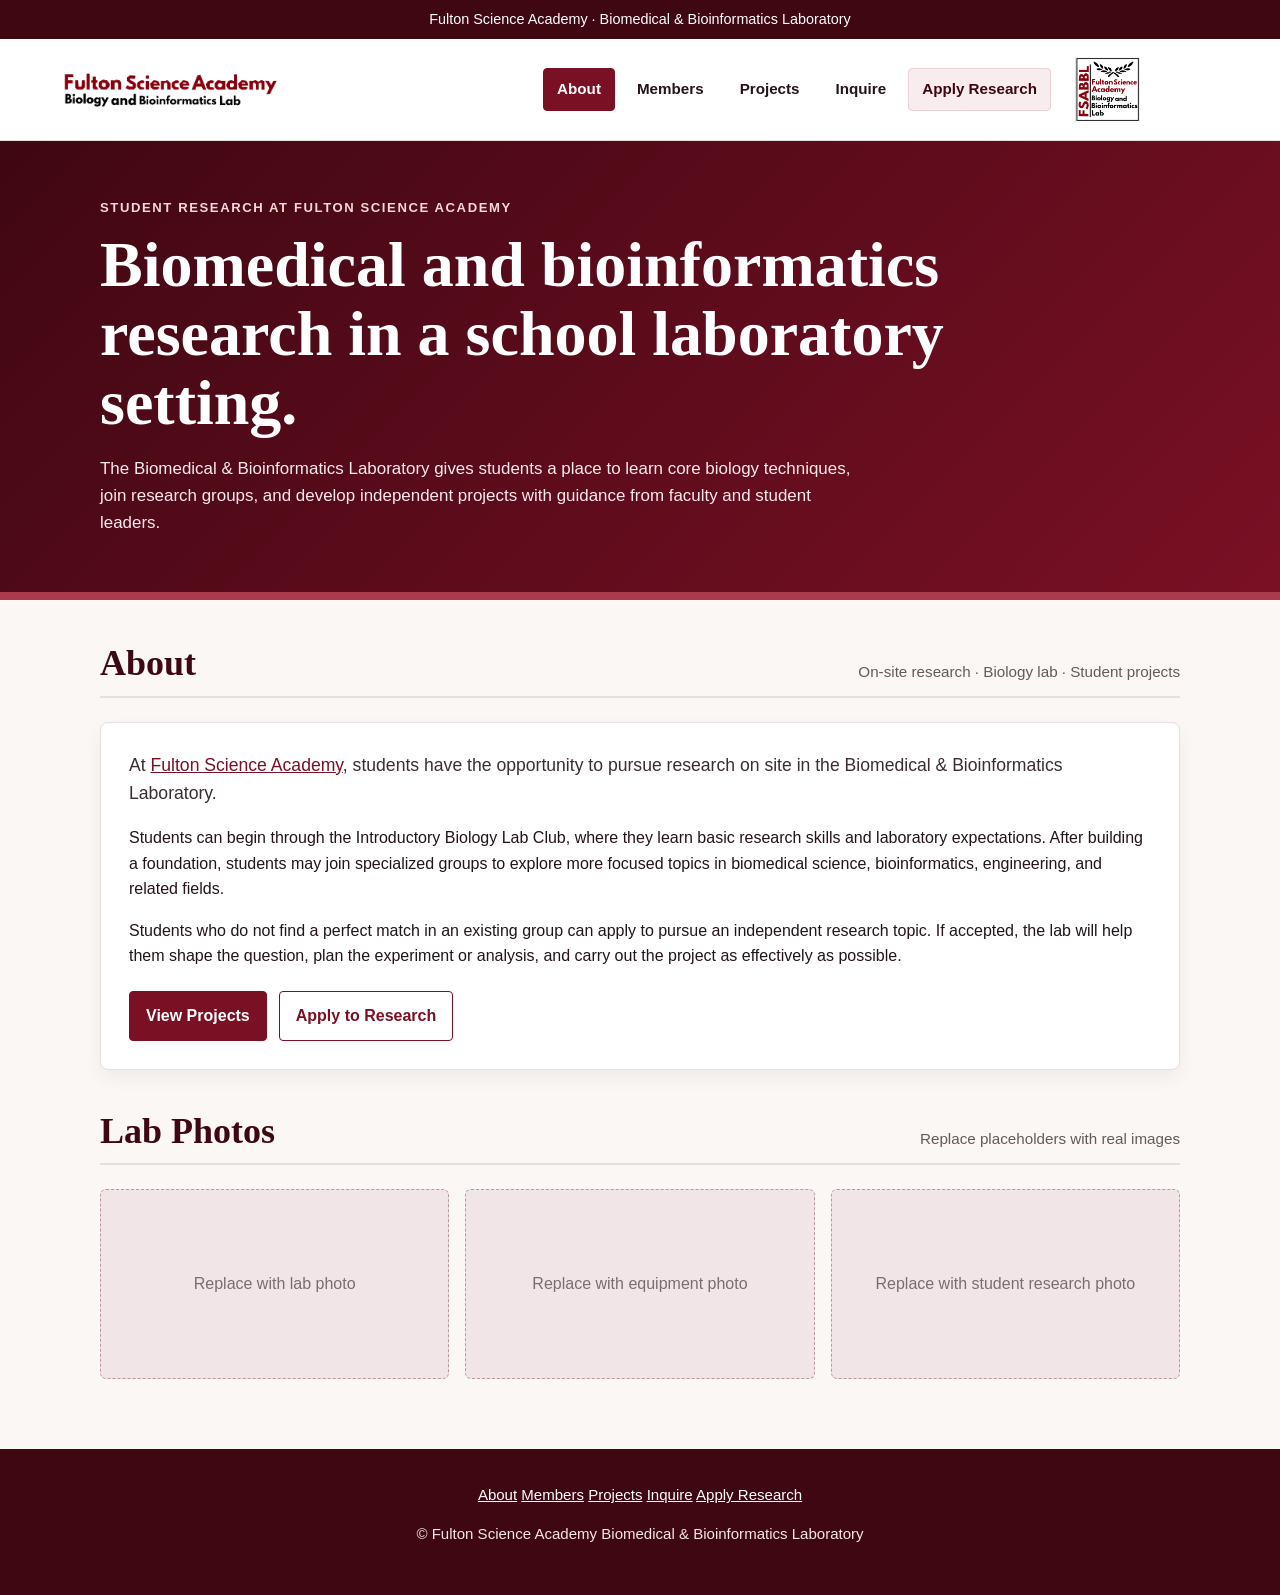
==== commit 39d61265: "added photos and descriptions - also updated all details" ====
--- a/index.html
+++ b/index.html
@@ -12,8 +12,7 @@
   <header>
     <div class="nav-wrap">
       <a class="site-name" href="index.html" aria-label="FSABBL home">
-        <strong>FSABBL</strong>
-        <span>Biomedical &amp; Bioinformatics Laboratory</span>
+        <img class="site-logo" src="images/logo.png" alt="FSABBL logo">
       </a>
       <nav aria-label="Main navigation">
         <a class="active" href="index.html">About</a>
@@ -22,6 +21,9 @@
         <a href="inquire.html">Inquire</a>
         <a href="apply.html">Apply Research</a>
       </nav>
+      <a class="site-name abrev-link" href="index.html" aria-label="FSABBL home">
+        <img class="site-logo-abrev" src="images/logoabrev.png" alt="FSABBL abbreviated logo">
+      </a>
     </div>
   </header>
 
@@ -77,7 +79,17 @@
   </main>
 
   <footer class="footer">
+
+    <div class="footer-links">
+      <a href="index.html">About</a>
+      <a href="members.html">Members</a>
+      <a href="projects.html">Projects</a>
+      <a href="inquire.html">Inquire</a>
+      <a href="apply.html">Apply Research</a>
+    </div>
+  
     <p>© Fulton Science Academy Biomedical &amp; Bioinformatics Laboratory</p>
+  
   </footer>
 </body>
 </html>
--- a/styles.css
+++ b/styles.css
@@ -34,49 +34,44 @@
   background: var(--wine-dark);
   color: var(--white);
   font-size: 0.9rem;
-  padding: 8px 20px;
+  padding: 8px 50px;
   text-align: center;
 }
 
+
 header {
-  background: var(--white);
-  border-bottom: 1px solid var(--line);
-}
-
+  position: sticky;
+  top: 0;
+  z-index: 1000;
+  background: white;
+  border-bottom: 1px solid #e6dede;
+}
 .nav-wrap {
   max-width: 1120px;
-  margin: 0 auto;
+  margin: 0 auto 0 40px;
   padding: 18px 20px;
-  display: flex;
+  display: grid;
+  grid-template-columns: 220px 1fr 65px;
   align-items: center;
-  justify-content: space-between;
   gap: 24px;
+}
+
+.nav-wrap nav {
+  justify-self: end;
 }
 
 .site-name {
   text-decoration: none;
   color: var(--ink);
-  display: block;
-}
-
-.site-name strong {
-  display: block;
-  font-size: 1.05rem;
-  letter-spacing: 0.02em;
-}
-
-.site-name span {
-  display: block;
-  color: var(--muted);
-  font-size: 0.86rem;
-  margin-top: 2px;
+  display: flex;
+  align-items: center;
 }
 
 nav {
   display: flex;
   gap: 8px;
   flex-wrap: wrap;
-  justify-content: flex-end;
+  justify-content: center;
 }
 
 nav a {
@@ -95,10 +90,27 @@
   background: #fffafa;
 }
 
+nav a[href="apply.html"] {
+  color: var(--wine-dark);
+  background: #f8ecef;
+  border-color: #ead1d7;
+}
+
+nav a[href="apply.html"]:hover {
+  color: var(--wine);
+  background: #f4e1e6;
+  border-color: #dfbdc6;
+}
+
 nav a.active {
   color: var(--white);
   background: var(--wine);
   border-color: var(--wine);
+}
+
+nav a[href="apply.html"].active {
+  background: var(--wine-dark);
+  border-color: var(--wine-dark);
 }
 
 .hero {
@@ -363,6 +375,10 @@
     display: block;
   }
 
+  .nav-wrap {
+    margin: 0 auto;
+  }
+
   nav {
     justify-content: flex-start;
     margin-top: 14px;
@@ -385,3 +401,17 @@
     margin-bottom: 16px;
   }
 }
+
+.site-logo {
+  width: 220px;
+  height: auto;
+  display: block;
+}
+.site-logo-abrev {
+  width: 65px;
+  height: auto;
+  display: block;
+}
+.abrev-link {
+  margin-left: 0;
+}
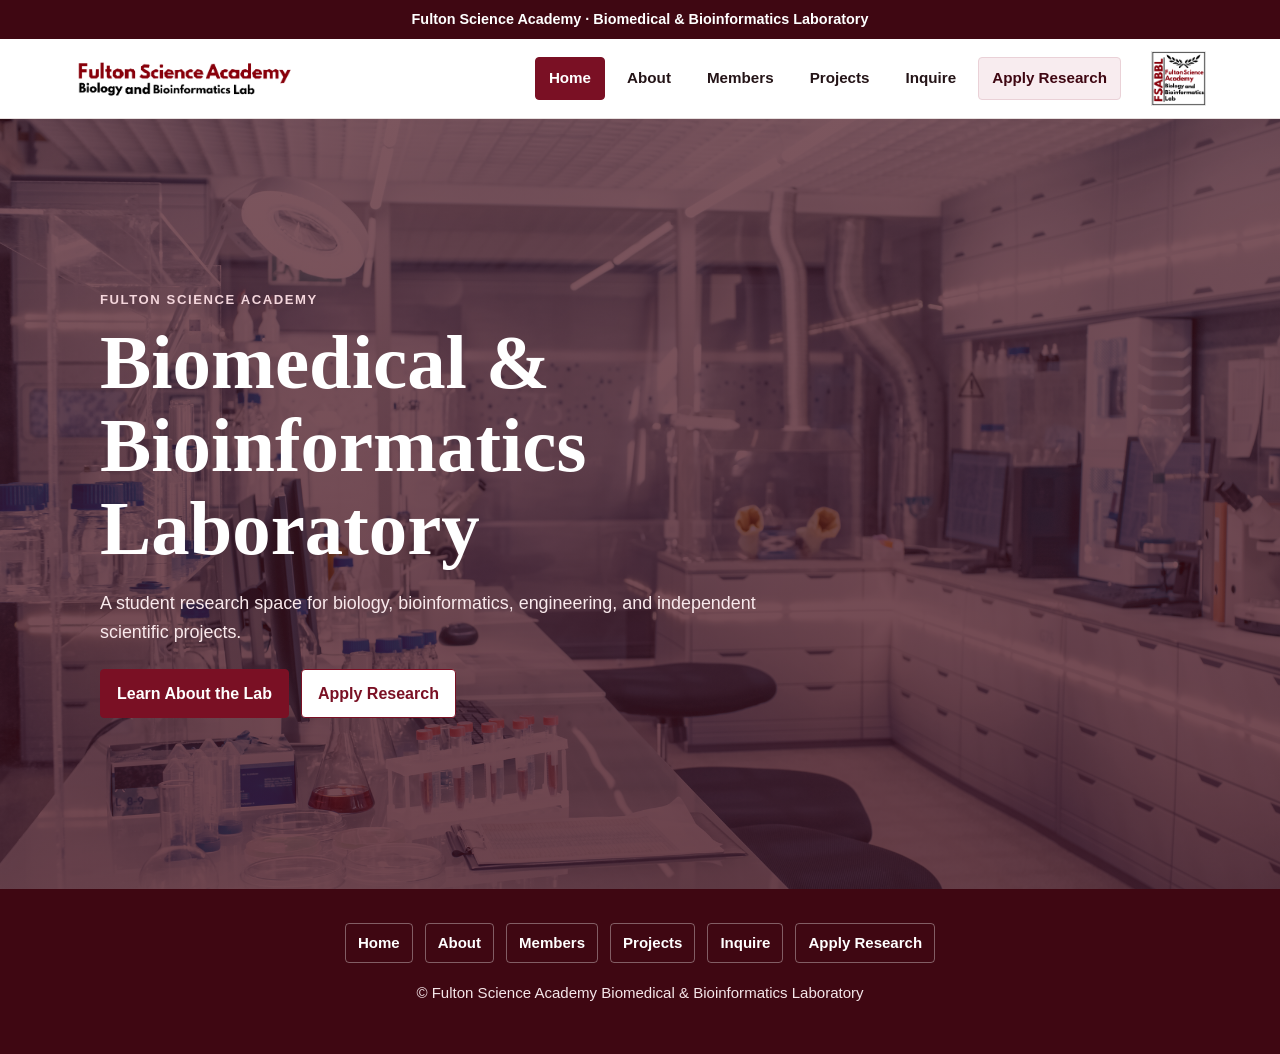
==== commit 56f2c31a: "added home page and the image of lab" ====
--- a/index.html
+++ b/index.html
@@ -3,7 +3,7 @@
 <head>
   <meta charset="UTF-8" />
   <meta name="viewport" content="width=device-width, initial-scale=1.0" />
-  <title>About | FSABBL</title>
+  <title>Home | FSABBL</title>
   <link rel="stylesheet" href="styles.css" />
 </head>
 <body>
@@ -14,82 +14,48 @@
       <a class="site-name" href="index.html" aria-label="FSABBL home">
         <img class="site-logo" src="images/logo.png" alt="FSABBL logo">
       </a>
+
       <nav aria-label="Main navigation">
-        <a class="active" href="index.html">About</a>
+        <a class="active" href="index.html">Home</a>
+        <a href="about.html">About</a>
         <a href="members.html">Members</a>
         <a href="projects.html">Projects</a>
         <a href="inquire.html">Inquire</a>
         <a href="apply.html">Apply Research</a>
       </nav>
+
       <a class="site-name abrev-link" href="index.html" aria-label="FSABBL home">
         <img class="site-logo-abrev" src="images/logoabrev.png" alt="FSABBL abbreviated logo">
       </a>
     </div>
   </header>
 
-  <section class="hero">
-    <div class="hero-inner">
-      <p class="eyebrow">Student research at Fulton Science Academy</p>
-      <h1>Biomedical and bioinformatics research in a school laboratory setting.</h1>
+  <section class="home-hero">
+    <div class="home-overlay">
+      <p class="eyebrow">Fulton Science Academy</p>
+      <h1>Biomedical &amp; Bioinformatics Laboratory</h1>
       <p>
-        The Biomedical &amp; Bioinformatics Laboratory gives students a place to learn core biology techniques,
-        join research groups, and develop independent projects with guidance from faculty and student leaders.
+        A student research space for biology, bioinformatics, engineering, and independent scientific projects.
       </p>
+
+      <div class="button-row">
+        <a class="button primary" href="about.html">Learn About the Lab</a>
+        <a class="button secondary home-button" href="apply.html">Apply Research</a>
+      </div>
     </div>
   </section>
 
-  <main>
-    <div class="section-heading">
-      <h2>About</h2>
-      <span>On-site research · Biology lab · Student projects</span>
-    </div>
-
-    <div class="card">
-      <p class="lead">
-        At <a href="https://fultonscienceacademy.org/" target="_blank" rel="noopener">Fulton Science Academy</a>,
-        students have the opportunity to pursue research on site in the Biomedical &amp; Bioinformatics Laboratory.
-      </p>
-      <p>
-        Students can begin through the Introductory Biology Lab Club, where they learn basic research skills and
-        laboratory expectations. After building a foundation, students may join specialized groups to explore more
-        focused topics in biomedical science, bioinformatics, engineering, and related fields.
-      </p>
-      <p>
-        Students who do not find a perfect match in an existing group can apply to pursue an independent research topic.
-        If accepted, the lab will help them shape the question, plan the experiment or analysis, and carry out the project
-        as effectively as possible.
-      </p>
-
-      <div class="button-row">
-        <a class="button primary" href="projects.html">View Projects</a>
-        <a class="button secondary" href="apply.html">Apply to Research</a>
-      </div>
-    </div>
-
-    <div class="section-heading">
-      <h2>Lab Photos</h2>
-      <span>Replace placeholders with real images</span>
-    </div>
-
-    <div class="photo-grid" aria-label="Lab photo placeholders">
-      <div class="photo-placeholder">Replace with lab photo</div>
-      <div class="photo-placeholder">Replace with equipment photo</div>
-      <div class="photo-placeholder">Replace with student research photo</div>
-    </div>
-  </main>
-
   <footer class="footer">
-
     <div class="footer-links">
-      <a href="index.html">About</a>
+      <a href="index.html">Home</a>
+      <a href="about.html">About</a>
       <a href="members.html">Members</a>
       <a href="projects.html">Projects</a>
       <a href="inquire.html">Inquire</a>
       <a href="apply.html">Apply Research</a>
     </div>
-  
+
     <p>© Fulton Science Academy Biomedical &amp; Bioinformatics Laboratory</p>
-  
   </footer>
 </body>
 </html>
--- a/styles.css
+++ b/styles.css
@@ -30,48 +30,73 @@
   color: var(--wine-dark);
 }
 
+/* Top strip */
 .top-strip {
+  position: sticky;
+  top: 0;
+  z-index: 1001;
   background: var(--wine-dark);
   color: var(--white);
   font-size: 0.9rem;
-  padding: 8px 50px;
+  padding: 8px 20px;
   text-align: center;
-}
-
+  font-weight: 600;
+}
 
 header {
   position: sticky;
-  top: 0;
+  top: 38px;
   z-index: 1000;
-  background: white;
+  background: var(--white);
   border-bottom: 1px solid #e6dede;
 }
+
+/* Header layout */
 .nav-wrap {
-  max-width: 1120px;
-  margin: 0 auto 0 40px;
-  padding: 18px 20px;
+  max-width: 1180px;
+  margin: 0 auto;
+  padding: 12px 24px;
   display: grid;
-  grid-template-columns: 220px 1fr 65px;
+  grid-template-columns: 240px 1fr 65px;
   align-items: center;
-  gap: 24px;
-}
-
+  gap: 20px;
+}
+
+/* Logo links */
+.site-name {
+  display: flex;
+  align-items: center;
+  text-decoration: none;
+  color: var(--ink);
+}
+
+/* Main left logo */
+.site-logo {
+  width: 220px;
+  height: auto;
+  display: block;
+}
+
+/* Small right logo */
+.site-logo-abrev {
+  width: 55px;
+  height: auto;
+  display: block;
+}
+
+/* Move small logo slightly closer to nav */
+.abrev-link {
+  justify-self: end;
+  margin-left: -8px;
+}
+
+/* Navigation */
 .nav-wrap nav {
   justify-self: end;
-}
-
-.site-name {
-  text-decoration: none;
-  color: var(--ink);
   display: flex;
   align-items: center;
-}
-
-nav {
-  display: flex;
   gap: 8px;
   flex-wrap: wrap;
-  justify-content: center;
 }
 
 nav a {
@@ -113,6 +138,7 @@
   border-color: var(--wine-dark);
 }
 
+/* Hero */
 .hero {
   background: linear-gradient(135deg, var(--wine-dark), var(--wine));
   color: var(--white);
@@ -136,7 +162,7 @@
 
 h1 {
   margin: 0;
-  font-family: Georgia, 'Times New Roman', serif;
+  font-family: Georgia, "Times New Roman", serif;
   font-size: clamp(2.25rem, 5vw, 4rem);
   line-height: 1.08;
   font-weight: 700;
@@ -150,6 +176,7 @@
   font-size: 1.06rem;
 }
 
+/* Main layout */
 main {
   max-width: 1120px;
   margin: 0 auto;
@@ -163,6 +190,7 @@
   margin-top: 0;
 }
 
+/* Section headings */
 .section-heading {
   display: flex;
   align-items: flex-end;
@@ -181,7 +209,7 @@
   margin: 0;
   color: var(--wine-dark);
   font-size: clamp(1.65rem, 3vw, 2.25rem);
-  font-family: Georgia, 'Times New Roman', serif;
+  font-family: Georgia, "Times New Roman", serif;
   line-height: 1.1;
 }
 
@@ -191,6 +219,7 @@
   white-space: nowrap;
 }
 
+/* Cards */
 .card,
 .member,
 .project,
@@ -216,6 +245,7 @@
   margin-top: 0;
 }
 
+/* Grids */
 .grid-2 {
   display: grid;
   grid-template-columns: repeat(2, minmax(0, 1fr));
@@ -247,6 +277,7 @@
   color: var(--muted);
 }
 
+/* Photos */
 .photo-grid {
   display: grid;
   grid-template-columns: repeat(3, minmax(0, 1fr));
@@ -272,6 +303,7 @@
   min-height: 190px;
 }
 
+/* Member cards */
 .member {
   padding: 22px;
 }
@@ -280,6 +312,7 @@
   width: 100%;
   aspect-ratio: 4 / 3;
   margin-bottom: 16px;
+  object-fit: cover;
 }
 
 .member .role,
@@ -298,17 +331,22 @@
 }
 
 .student-card .member-photo {
+  width: 170px;
+  height: 170px;
   aspect-ratio: 1 / 1;
   margin-bottom: 0;
-}
-
+  object-fit: cover;
+}
+
+/* Group titles */
 .group-title {
   margin: 34px 0 14px;
   color: var(--wine-dark);
   font-size: 1.25rem;
-  font-family: Georgia, 'Times New Roman', serif;
-}
-
+  font-family: Georgia, "Times New Roman", serif;
+}
+
+/* Projects */
 .project {
   border-left: 5px solid var(--wine);
   padding: 24px;
@@ -319,6 +357,7 @@
   min-height: 210px;
 }
 
+/* Notice */
 .notice {
   border-left: 5px solid var(--wine);
   background: #fffafa;
@@ -326,6 +365,7 @@
   margin-top: 18px;
 }
 
+/* Buttons */
 .button-row {
   display: flex;
   gap: 12px;
@@ -356,6 +396,7 @@
   text-decoration: underline;
 }
 
+/* Footer */
 .footer {
   background: var(--wine-dark);
   color: #f5e6e9;
@@ -364,24 +405,57 @@
   font-size: 0.94rem;
 }
 
-.footer a {
+.footer-links {
+  display: flex;
+  justify-content: center;
+  flex-wrap: wrap;
+  gap: 12px;
+  margin-bottom: 18px;
+}
+
+.footer-links a {
   color: var(--white);
-}
-
+  text-decoration: none;
+  font-weight: 600;
+  padding: 7px 12px;
+  border-radius: 4px;
+  border: 1px solid rgba(255, 255, 255, 0.35);
+}
+
+.footer-links a:hover {
+  background: var(--white);
+  color: var(--wine-dark);
+}
+
+/* Mobile */
 @media (max-width: 900px) {
-  .nav-wrap,
-  .section-heading,
-  .student-card {
+  .nav-wrap {
     display: block;
-  }
-
-  .nav-wrap {
     margin: 0 auto;
-  }
-
-  nav {
+    padding: 14px 20px;
+  }
+
+  .site-logo {
+    width: 200px;
+  }
+
+  .site-logo-abrev {
+    display: none;
+  }
+
+  .nav-wrap nav {
     justify-content: flex-start;
     margin-top: 14px;
+  }
+
+  .section-heading {
+    display: block;
+  }
+
+  .section-heading span {
+    display: block;
+    margin-top: 8px;
+    white-space: normal;
   }
 
   .grid-2,
@@ -390,28 +464,49 @@
     grid-template-columns: 1fr;
   }
 
-  .section-heading span {
+  .student-card {
     display: block;
-    margin-top: 8px;
-    white-space: normal;
   }
 
   .student-card .member-photo {
-    max-width: 220px;
+    width: 220px;
+    height: 220px;
+    max-width: 100%;
     margin-bottom: 16px;
   }
 }
-
-.site-logo {
-  width: 220px;
-  height: auto;
-  display: block;
-}
-.site-logo-abrev {
-  width: 65px;
-  height: auto;
-  display: block;
-}
-.abrev-link {
-  margin-left: 0;
-}
+.home-hero {
+  min-height: calc(100vh - 130px);
+  background:
+    linear-gradient(rgba(63, 7, 18, 0.68), rgba(63, 7, 18, 0.74)),
+    url("images/iStock-949946968.jpg");
+  background-size: cover;
+  background-position: center;
+  background-repeat: no-repeat;
+  display: flex;
+  align-items: center;
+}
+
+.home-overlay {
+  max-width: 1120px;
+  width: 100%;
+  margin: 0 auto;
+  padding: 90px 20px;
+  color: var(--white);
+}
+
+.home-overlay h1 {
+  max-width: 850px;
+  font-size: clamp(2.7rem, 6vw, 5.2rem);
+}
+
+.home-overlay p:not(.eyebrow) {
+  max-width: 720px;
+  font-size: 1.12rem;
+  color: #f9e9ec;
+  margin-top: 18px;
+}
+
+.home-button {
+  background: rgba(255, 255, 255, 0.92);
+}
